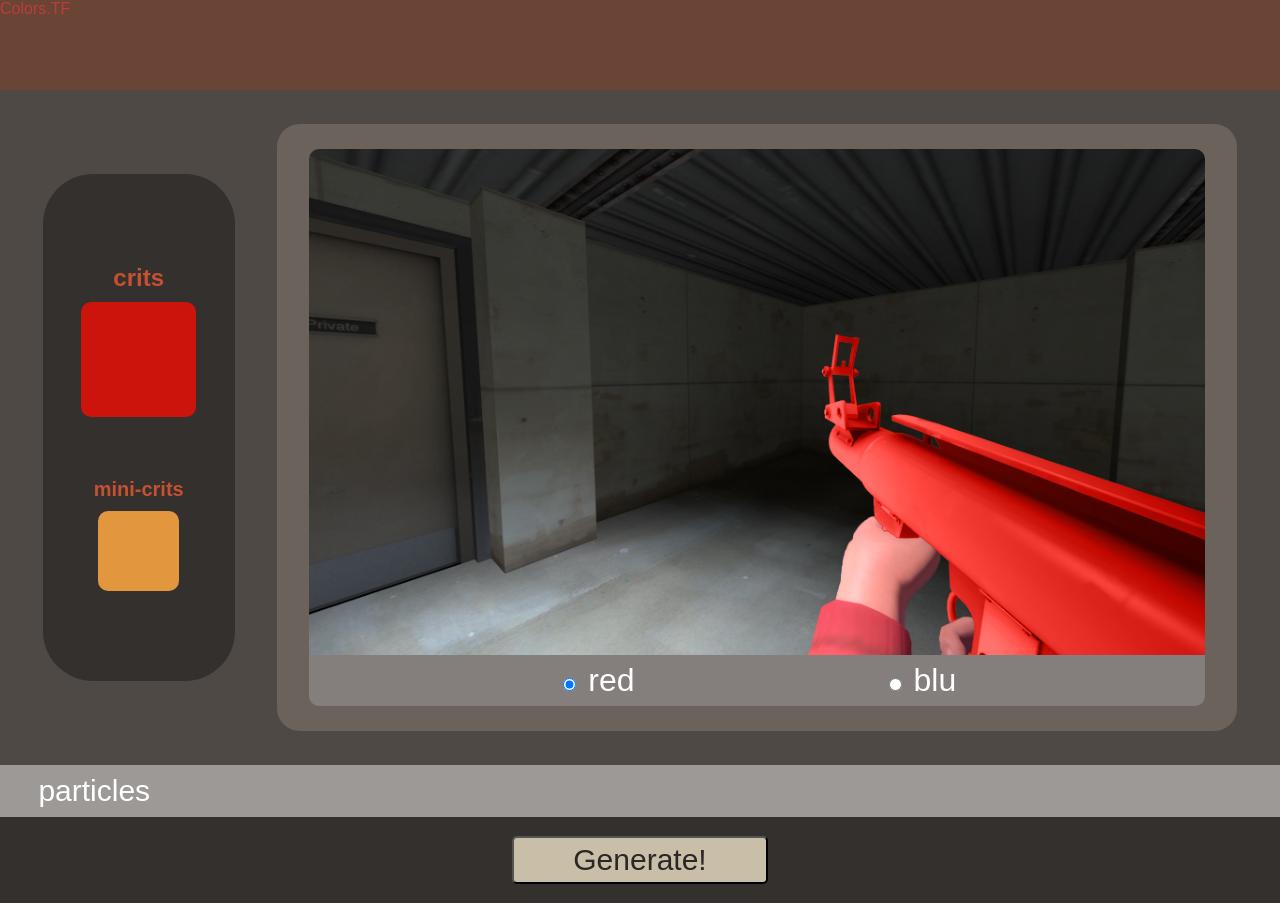
==== intro.html @ cdb83e3b "finished styling generate button" ====
<!doctype html>
<html lang="en">
	<head>
		<meta charset="utf-8">
		<title>My Page Title</title>
		<meta name="description" content="My Page Description">
		<meta name="viewport" content="width=device-width, initial-scale=1.0, maximum-scale=1.0, user-scalable=no" />
		<link rel="stylesheet" href="style.css">
		<link href="color-picker.min.css" rel="stylesheet">
		<style>
			.color-picker.no-alpha .color-picker\:a {
			  display: none;
			}

			.color-picker input {
				box-sizing: border-box;
				display: block;
				width: 100%;
				height: 2em;
				margin: 0;
				padding: 0 .5em;
				background: white;
				border: 1px solid #000;
				border-top-width: 0;
				font-family: 'TF2 Build', sans-serif;
				font-size: 20px;
				color: #000;
				text-transform: uppercase;
				max-width: 9.5em;
			  }
		
			  .color-picker input:invalid {
				color: #f00;
			  }
		</style>
	</head>
	<body>
		<script src="color-picker.min.js"></script>

		<main>
			<nav class="red">Colors.TF</nav>

			<div id="preview-box">
				<div id="preview-color-pane">
					<div id="red-preview-colors" class="preview-colors">
						<div class="red crits">
							<h2>crits</h2>
							<div class='colour-display' jsonpath='material,red_crit,color' ogcolour='204 20 13' style="background-color: rgb(204, 20, 13);"></div>
						</div>
						<div class="red minicrits">
							<h2>mini-crits</h2>
							<div class='colour-display' jsonpath='material,red_minicrit,color' ogcolour='226 150 62' style="background-color: rgb(226, 150, 62);"></div>
						</div>
						
					</div>
					<div id="blue-preview-colors" class="preview-colors">
						<div class="blue crits">
							<h2>crits</h2>
							<div class='colour-display' jsonpath='material,blue_crit,color' ogcolour='13 51 204' style="background-color: rgb(13, 51, 204);"></div>
						</div>
						<div class="blue minicrits">
							<h2>mini-crits</h2>
							<div class='colour-display' jsonpath='material,blue_minicrit,color' ogcolour='29 202 135' style="background-color: rgb(29, 202, 135);"></div>
						</div>
					</div>
				</div>
				
				<div id="preview-tv">
					<div id="preview-image">
						<div id="preview-background"></div>
						<div id="preview-hand-red"></div>
						<div id="preview-hand-blu"></div>
						<div id="preview-color-red"></div>
						<div id="preview-color-blue"></div>
						<div id="preview-template"></div>
					</div>
					
					<div id="team-select">
						<div>
							<input type="radio" onclick="previewSelect('red');" checked="checked" name="team" value="red_preview">
							<label for="red_preview">red</label>	
						</div>
						<div>
							<input type="radio" onclick="previewSelect('blu');" name="team" value="blu_preview">
							<label for="blu_preview">blu</label><br>		
						</div>
					</div>
				</div>
			</div>
			<div class="collapsible layer0">
				<button type="button">particles</button>
				<div class="content">
					<div class="collapsible layer1">
						<button type="button">bullet_tracers_onlycrits.pcf</button>
						<div class="content">
							<div class="collapsible layer2">
								<button type="button">bullet_bignasty_tracer01</button>
								<div class="content">
									<div class="red-particle">
										<div>
											<h3> color1 </h3>
											<div class='colour-display' jsonpath='bullet_tracers_onlycrits.pcf,bullet_bignasty_tracer01_red_crit,color1' ogcolour='255.0 0.0 24.0 255.0' style="background-color: rgb(255.0, 0.0, 24.0);"></div>	
										</div>
										<div>
											<h3> color2 </h3>
											<div class='colour-display' jsonpath='bullet_tracers_onlycrits.pcf,bullet_bignasty_tracer01_red_crit,color2' ogcolour='255.0 2.0 2.0 255.0' style="background-color: rgb(255.0, 2.0, 2.0);"></div>	
										</div>
									</div>
									<div class="blue-particle">
										<div>
											<h3> color1 </h3>
											<div class='colour-display' jsonpath='bullet_tracers_onlycrits.pcf,bullet_bignasty_tracer01_blue_crit,color1' ogcolour='0.0 30.0 255.0 255.0' style="background-color: rgb(0.0, 30.0, 255.0);"></div>
										</div>
										<div>
											<h3> color2 </h3>
											<div class='colour-display' jsonpath='bullet_tracers_onlycrits.pcf,bullet_bignasty_tracer01_blue_crit,color2' ogcolour='2.0 38.0 255.0 255.0' style="background-color: rgb(2.0, 38.0, 255.0);"></div>
										</div>
									</div>							
								</div>
							</div>
							
							<div class="collapsible layer2">
								<button type="button">bullet_impact1</button>
								<div class="content">
									<div class="red-particle">
										<h3> color1 </h3>
										<div class='colour-display' jsonpath='bullet_tracers_onlycrits.pcf,bullet_impact1_red_crit,color1' ogcolour='253.0 126.0 1.0 255.0' style="background-color: rgb(253.0, 126.0, 1.0);"></div>
										<h3> color2 </h3>
										<div class='colour-display' jsonpath='bullet_tracers_onlycrits.pcf,bullet_impact1_red_crit,color2' ogcolour='176.0 65.0 5.0 255.0' style="background-color: rgb(176.0, 65.0, 5.0);"></div>
									</div>
									<div class="blue-particle">
										<h3> color1 </h3>
										<div class='colour-display' jsonpath='bullet_tracers_onlycrits.pcf,bullet_impact1_blue_crit,color1' ogcolour='253.0 126.0 1.0 255.0' style="background-color: rgb(253.0, 126.0, 1.0);"></div>
										<h3> color2 </h3>
										<div class='colour-display' jsonpath='bullet_tracers_onlycrits.pcf,bullet_impact1_blue_crit,color2' ogcolour='176.0 65.0 5.0 255.0' style="background-color: rgb(176.0, 65.0, 5.0);"></div>
									</div>							
								</div>
							</div>
						</div>
					</div>	
				</div>
			</div>
			<div id="generate-button-container">
				<button id="generate-button">
					Generate!
				</button>	
			</div>
		</main>
		<script src="scripts.js"></script>
---- style.css ----
@import url("http://fonts.cdnfonts.com/css/tf2-build");
.both-class-colours {
  display: -webkit-box;
  display: -ms-flexbox;
  display: flex;
  -ms-flex-pack: distribute;
      justify-content: space-around;
  -webkit-box-align: center;
      -ms-flex-align: center;
          align-items: center;
}

.both-class-colours .red-particle, .both-class-colours .blue-particle {
  display: -webkit-box;
  display: -ms-flexbox;
  display: flex;
  -webkit-box-orient: vertical;
  -webkit-box-direction: normal;
      -ms-flex-direction: column;
          flex-direction: column;
  -webkit-box-pack: center;
      -ms-flex-pack: center;
          justify-content: center;
  -webkit-box-align: center;
      -ms-flex-align: center;
          align-items: center;
}

.both-class-colours .red-particle h2, .both-class-colours .blue-particle h2 {
  -ms-flex-item-align: start;
      align-self: flex-start;
}

.both-class-colours .red-particle div, .both-class-colours .blue-particle div {
  display: -webkit-box;
  display: -ms-flexbox;
  display: flex;
  -webkit-box-orient: vertical;
  -webkit-box-direction: normal;
      -ms-flex-direction: column;
          flex-direction: column;
  -webkit-box-pack: center;
      -ms-flex-pack: center;
          justify-content: center;
  -webkit-box-align: center;
      -ms-flex-align: center;
          align-items: center;
}

body {
  margin: 0;
  font-family: 'TF2 Build', sans-serif;
  display: -webkit-box;
  display: -ms-flexbox;
  display: flex;
  -webkit-box-align: center;
      -ms-flex-align: center;
          align-items: center;
  -webkit-box-pack: center;
      -ms-flex-pack: center;
          justify-content: center;
  scrollbar-gutter: stable;
  overflow-x: hidden;
}

main {
  background-color: #34302d;
  min-height: 100vh;
  display: -webkit-box;
  display: -ms-flexbox;
  display: flex;
  -webkit-box-align: center;
      -ms-flex-align: center;
          align-items: center;
  -webkit-box-orient: vertical;
  -webkit-box-direction: normal;
      -ms-flex-direction: column;
          flex-direction: column;
}

main nav {
  width: 100vw;
  height: 10vh;
}

main nav.red {
  background-color: #6a4535;
  color: #bd3b3b;
}

main nav.blu {
  background-color: #395c78;
  color: #768A88;
}

main #preview-box {
  width: 100vw;
  height: 75vh;
  display: -webkit-box;
  display: -ms-flexbox;
  display: flex;
  -webkit-box-pack: space-evenly;
      -ms-flex-pack: space-evenly;
          justify-content: space-evenly;
  background-color: #4f4945;
  -webkit-box-align: center;
      -ms-flex-align: center;
          align-items: center;
}

main #preview-box #preview-color-pane {
  width: 15%;
  height: 75%;
  color: #C65032;
  background-color: #34302d;
  border-radius: 50px;
}

main #preview-box #preview-color-pane #blue-preview-colors {
  display: none;
}

main #preview-box #preview-color-pane .preview-colors {
  display: -webkit-box;
  display: -ms-flexbox;
  display: flex;
  -webkit-box-align: center;
      -ms-flex-align: center;
          align-items: center;
  -webkit-box-pack: space-evenly;
      -ms-flex-pack: space-evenly;
          justify-content: space-evenly;
  padding-top: 20%;
  padding-bottom: 20%;
  -webkit-box-sizing: border-box;
          box-sizing: border-box;
  -webkit-box-orient: vertical;
  -webkit-box-direction: normal;
      -ms-flex-direction: column;
          flex-direction: column;
  height: 100%;
  width: 100%;
}

main #preview-box #preview-color-pane .preview-colors .crits, main #preview-box #preview-color-pane .preview-colors .minicrits {
  height: -webkit-min-content;
  height: -moz-min-content;
  height: min-content;
  width: 60%;
  display: -webkit-box;
  display: -ms-flexbox;
  display: flex;
  -webkit-box-align: center;
      -ms-flex-align: center;
          align-items: center;
  -webkit-box-pack: center;
      -ms-flex-pack: center;
          justify-content: center;
  -webkit-box-orient: vertical;
  -webkit-box-direction: normal;
      -ms-flex-direction: column;
          flex-direction: column;
}

main #preview-box #preview-color-pane .preview-colors .crits h2, main #preview-box #preview-color-pane .preview-colors .minicrits h2 {
  white-space: nowrap;
  text-align: center;
  margin: 0;
  margin-bottom: 10px;
}

main #preview-box #preview-color-pane .preview-colors .crits .colour-display, main #preview-box #preview-color-pane .preview-colors .minicrits .colour-display {
  aspect-ratio: 1;
  width: 100%;
  border-radius: 10px;
}

main #preview-box #preview-color-pane .preview-colors .crits {
  margin-bottom: 10px;
}

main #preview-box #preview-color-pane .preview-colors .minicrits h2 {
  font-size: 1.25em;
}

main #preview-box #preview-color-pane .preview-colors .minicrits .colour-display {
  aspect-ratio: 1;
  width: 70%;
  border-radius: 10px;
}

main #preview-box #preview-tv {
  display: -webkit-box;
  display: -ms-flexbox;
  display: flex;
  -webkit-box-align: center;
      -ms-flex-align: center;
          align-items: center;
  width: 75%;
  height: 90%;
  position: relative;
  background-color: #6b625c;
  border-radius: calc(10px + 1vw);
  -webkit-box-sizing: border-box;
          box-sizing: border-box;
  padding-left: 2.5%;
  padding-right: 2.5%;
  padding-top: 2%;
  padding-bottom: 2%;
  -webkit-box-orient: vertical;
  -webkit-box-direction: normal;
      -ms-flex-direction: column;
          flex-direction: column;
}

main #preview-box #preview-tv #preview-image {
  display: -webkit-box;
  display: -ms-flexbox;
  display: flex;
  -webkit-box-align: center;
      -ms-flex-align: center;
          align-items: center;
  width: 100%;
  height: 100%;
  position: relative;
}

main #preview-box #preview-tv #preview-image * {
  width: 100%;
  height: 100%;
  position: absolute;
  top: 0;
  left: 0;
  background-position: bottom;
  background-repeat: no-repeat;
  background-size: cover;
  border-top-left-radius: 10px;
  border-top-right-radius: 10px;
}

main #preview-box #preview-tv #preview-image #preview-template {
  background-image: url("assets/preview/rocketlauncher/template.png");
  mix-blend-mode: luminosity;
}

main #preview-box #preview-tv #preview-image #preview-color-blue {
  background-color: #215fcc;
  -webkit-mask-image: url("assets/preview/rocketlauncher/mask.png");
          mask-image: url("assets/preview/rocketlauncher/mask.png");
  -webkit-mask-position: bottom;
          mask-position: bottom;
  -webkit-mask-size: cover;
          mask-size: cover;
  display: none;
}

main #preview-box #preview-tv #preview-image #preview-color-red {
  background-color: #cc140d;
  -webkit-mask-image: url("assets/preview/rocketlauncher/mask.png");
          mask-image: url("assets/preview/rocketlauncher/mask.png");
  -webkit-mask-position: bottom;
          mask-position: bottom;
  -webkit-mask-size: cover;
          mask-size: cover;
}

main #preview-box #preview-tv #preview-image #preview-hand-blu {
  background-image: url("assets/preview/rocketlauncher/blu_hand.png");
  display: none;
}

main #preview-box #preview-tv #preview-image #preview-hand-red {
  background-image: url("assets/preview/rocketlauncher/red_hand.png");
}

main #preview-box #preview-tv #preview-image #preview-background {
  background-image: url("assets/preview/rocketlauncher/background.png");
}

main #preview-box #preview-tv #preview-image #preview-crits {
  background-color: #215fcc;
}

main #preview-box #preview-tv #preview-image #preview-crits video {
  mix-blend-mode: luminosity;
}

main #preview-box #preview-tv #team-select {
  display: -webkit-box;
  display: -ms-flexbox;
  display: flex;
  -webkit-box-align: center;
      -ms-flex-align: center;
          align-items: center;
  -webkit-box-pack: space-evenly;
      -ms-flex-pack: space-evenly;
          justify-content: space-evenly;
  width: 100%;
  height: 10%;
  background-color: #847f7d;
  color: #fff;
  font-size: 2em;
  border-bottom-right-radius: 10px;
  border-bottom-left-radius: 10px;
  z-index: 99;
}

main #generate-button-container {
  display: -webkit-box;
  display: -ms-flexbox;
  display: flex;
  -webkit-box-flex: 1;
      -ms-flex: 1;
          flex: 1;
  height: 100%;
  min-height: calc(14vh - 40px);
  width: 100%;
  -webkit-box-align: center;
      -ms-flex-align: center;
          align-items: center;
  -webkit-box-pack: center;
      -ms-flex-pack: center;
          justify-content: center;
}

main #generate-button-container #generate-button {
  height: 50%;
  width: 20%;
  background-color: #C9BFA8;
  border: 2px outset ThreeDLightShadow;
  padding-block: 1px;
  padding-inline: 4px;
  font-family: 'TF2 Build', sans-serif;
  cursor: pointer;
  color: #2A2725;
  display: -webkit-box;
  display: -ms-flexbox;
  display: flex;
  -webkit-box-align: center;
      -ms-flex-align: center;
          align-items: center;
  -webkit-box-pack: center;
      -ms-flex-pack: center;
          justify-content: center;
  font-size: 30px;
  padding-top: 5px;
  padding-bottom: 5px;
  border-radius: 5px;
}

main #generate-button-container #generate-button.active, main #generate-button-container #generate-button:hover {
  background-color: #924738;
  color: #ECE3CB;
}

.collapsible {
  width: 100%;
}

.collapsible button {
  font-family: 'TF2 Build', sans-serif;
  background-color: #4f4945;
  color: white;
  cursor: pointer;
  -webkit-box-sizing: border-box;
          box-sizing: border-box;
  padding: 1vh 3vw;
  font-size: 30px;
  width: 100%;
  border: none;
  text-align: left;
  outline: none;
}

.collapsible .content {
  padding-left: 3vw;
  padding-right: 3vw;
  -webkit-box-sizing: border-box;
          box-sizing: border-box;
  max-height: 0;
  width: 100%;
  overflow: hidden;
  -webkit-transition: max-height 0.2s ease-out;
  transition: max-height 0.2s ease-out;
}

.collapsible .content .collapsible {
  margin-top: 3vh;
  margin-bottom: 3vh;
}

.collapsible .content .red-particle, .collapsible .content .blue-particle {
  margin-top: 3vh;
  margin-bottom: 3vh;
  padding-top: 3vh;
  padding-bottom: 3vh;
  display: -webkit-box;
  display: -ms-flexbox;
  display: flex;
  -webkit-box-pack: space-evenly;
      -ms-flex-pack: space-evenly;
          justify-content: space-evenly;
}

.collapsible .content .red-particle div, .collapsible .content .blue-particle div {
  display: -webkit-box;
  display: -ms-flexbox;
  display: flex;
  -webkit-box-orient: vertical;
  -webkit-box-direction: normal;
      -ms-flex-direction: column;
          flex-direction: column;
}

.collapsible .content .red-particle div h3, .collapsible .content .blue-particle div h3 {
  margin: 0;
  font-size: 30px;
}

.collapsible .content .red-particle div .colour-display, .collapsible .content .blue-particle div .colour-display {
  height: 15vh;
  aspect-ratio: 1;
  border: solid black;
  border-radius: 10px;
}

.collapsible .content .blue-particle {
  background-color: #5b7a8c90;
  border: solid #395c78;
  border-radius: 10px;
}

.collapsible .content .red-particle {
  background-color: #bd3b3b90;
  border: solid #762523;
  border-radius: 10px;
}

.collapsible.layer0 {
  background-color: #9d9997;
}

.collapsible.layer0 button {
  background-color: #9d9997;
}

.collapsible.layer0 button.active, .collapsible.layer0 button:hover {
  background-color: #847f7d;
}

.collapsible.layer0 content {
  background-color: #4f4945;
}

.collapsible.layer1 {
  background-color: #4f4945;
}

.collapsible.layer1 button {
  background-color: #4f4945;
}

.collapsible.layer1 button.active, .collapsible.layer1 button:hover {
  background-color: #34302d;
}

.collapsible.layer1 content {
  background-color: #9d9997;
}

.collapsible.layer2 {
  background-color: #9d9997;
}

.collapsible.layer2 button {
  background-color: #9d9997;
}

.collapsible.layer2 button.active, .collapsible.layer2 button:hover {
  background-color: #847f7d;
}

.collapsible.layer2 content {
  background-color: #4f4945;
}
/*# sourceMappingURL=style.css.map */
---- color-picker.min.css ----
.color-picker,.color-picker *,.color-picker ::after,.color-picker ::before,.color-picker::after,.color-picker::before{box-sizing:border-box}.color-picker{position:absolute;top:0;left:0;z-index:9999;box-shadow:1px 3px 6px rgba(0,0,0,.5)}.color-picker>div{display:flex;height:10em;border:1px solid #000;color:#000}.color-picker>div *{border-color:inherit;color:inherit}.color-picker i{font:inherit;font-size:12px}.color-picker\:a,.color-picker\:h,.color-picker\:sv{background-size:100% 100%;position:relative;-webkit-touch-callout:none;-webkit-user-select:none;-moz-user-select:none;-ms-user-select:none;user-select:none;-webkit-tap-highlight-color:transparent}.color-picker\:a div,.color-picker\:h div,.color-picker\:sv div{position:absolute;top:0;right:0;bottom:0;left:0}.color-picker\:a,.color-picker\:h{width:1.5em;border-left:1px solid;cursor:ns-resize;overflow:hidden}.color-picker\:a i,.color-picker\:h i{display:block;height:.5em;position:absolute;top:-.25em;right:0;left:0;z-index:2}.color-picker\:a i::before,.color-picker\:h i::before{display:block;content:"";position:absolute;top:0;right:0;bottom:0;left:0;border:.25em solid;border-top-color:transparent;border-bottom-color:transparent}.color-picker\:a div{z-index:2}.color-picker\:a div+div{background-image:linear-gradient(45deg,#ddd 25%,transparent 25%,transparent 75%,#ddd 75%,#ddd 100%),linear-gradient(45deg,#ddd 25%,#fff 25%,#fff 75%,#ddd 75%,#ddd 100%);background-size:.5em .5em;background-position:0 0,.25em .25em;z-index:1}.color-picker\:h div{background-image:linear-gradient(to top,red 0,#ff0 17%,#0f0 33%,#0ff 50%,#00f 67%,#f0f 83%,red 100%)}.color-picker\:sv{width:10em;cursor:crosshair;overflow:hidden}.color-picker\:sv div+div{background-image:linear-gradient(to right,#fff,rgba(255,255,255,0))}.color-picker\:sv div+div+div{background-image:linear-gradient(to top,#000,rgba(0,0,0,0))}.color-picker\:sv i{display:block;width:.75em;height:.75em;position:absolute;top:-.375em;right:-.375em;z-index:2}.color-picker\:sv i::before{display:block;content:"";position:absolute;top:0;right:0;bottom:0;left:0;border:1px solid #fff;border-radius:100%;box-shadow:0 0 2px #000}
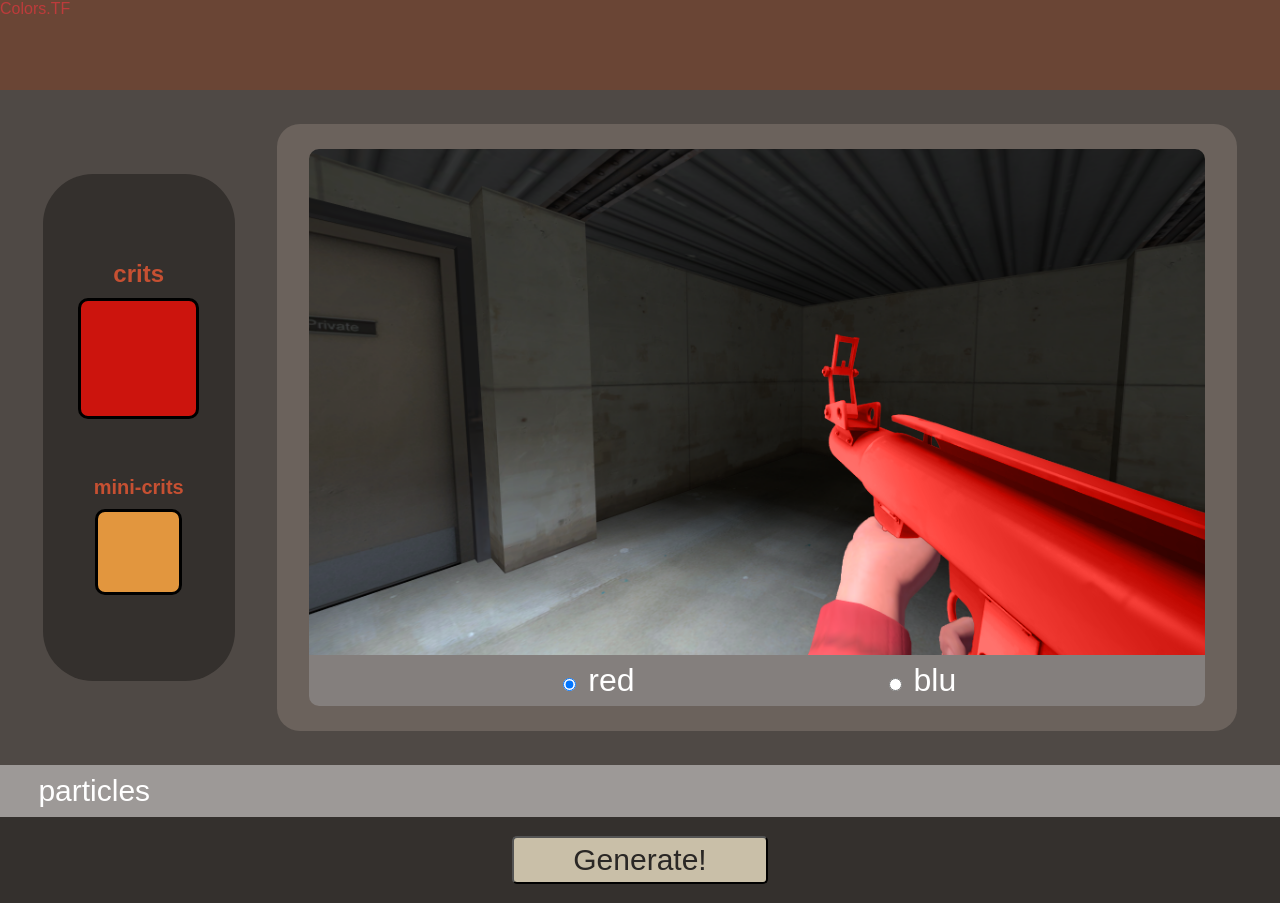
==== commit c8574e83: "testing three colors" ====
--- a/intro.html
+++ b/intro.html
@@ -90,6 +90,10 @@
 			<div class="collapsible layer0">
 				<button type="button">particles</button>
 				<div class="content">
+					<div class="color-lock-container">
+						<input type="checkbox" id="colorLock" name="colorLock" checked>
+						<label for="colorLock">Adjust particle colors relative to crit colors?</label>   
+					</div>
 					<div class="collapsible layer1">
 						<button type="button">bullet_tracers_onlycrits.pcf</button>
 						<div class="content">
@@ -118,22 +122,37 @@
 									</div>							
 								</div>
 							</div>
-							
 							<div class="collapsible layer2">
-								<button type="button">bullet_impact1</button>
+								<button type="button">critgun_weaponmodel</button>
 								<div class="content">
 									<div class="red-particle">
-										<h3> color1 </h3>
-										<div class='colour-display' jsonpath='bullet_tracers_onlycrits.pcf,bullet_impact1_red_crit,color1' ogcolour='253.0 126.0 1.0 255.0' style="background-color: rgb(253.0, 126.0, 1.0);"></div>
-										<h3> color2 </h3>
-										<div class='colour-display' jsonpath='bullet_tracers_onlycrits.pcf,bullet_impact1_red_crit,color2' ogcolour='176.0 65.0 5.0 255.0' style="background-color: rgb(176.0, 65.0, 5.0);"></div>
+										<div>
+											<h3> fade </h3>
+											<div class='colour-display' jsonpath='firstperson_weapon_fx.pcf,critgun_weaponmodel_red,color_fade' ogcolour='176.0 0.0 0.0 255.0' style="background-color: rgb(176.0, 0.0, 0.0);"></div>
+										</div>
+										<div>
+											<h3> color1 </h3>
+											<div class='colour-display' jsonpath='firstperson_weapon_fx.pcf,critgun_weaponmodel_red,color1' ogcolour='255.0 148.0 70.0 255.0' style="background-color: rgb(255.0, 148.0, 70.0);"></div>
+										</div>
+										<div>
+											<h3> color2 </h3>
+											<div class='colour-display' jsonpath='firstperson_weapon_fx.pcf,critgun_weaponmodel_red,color2' ogcolour='255.0 108.0 0.0 255.0' style="background-color: rgb(255.0, 108.0, 0.0);"></div>
+										</div>
 									</div>
 									<div class="blue-particle">
-										<h3> color1 </h3>
-										<div class='colour-display' jsonpath='bullet_tracers_onlycrits.pcf,bullet_impact1_blue_crit,color1' ogcolour='253.0 126.0 1.0 255.0' style="background-color: rgb(253.0, 126.0, 1.0);"></div>
-										<h3> color2 </h3>
-										<div class='colour-display' jsonpath='bullet_tracers_onlycrits.pcf,bullet_impact1_blue_crit,color2' ogcolour='176.0 65.0 5.0 255.0' style="background-color: rgb(176.0, 65.0, 5.0);"></div>
-									</div>							
+										<div>
+											<h3> fade </h3>
+											<div class='colour-display' jsonpath='firstperson_weapon_fx.pcf,critgun_weaponmodel_blu,color_fade' ogcolour='0.0 100.0 249.0 255.0' style="background-color: rgb(0.0, 100.0, 249.0);"></div>
+										</div>
+										<div>
+											<h3> color1 </h3>
+											<div class='colour-display' jsonpath='firstperson_weapon_fx.pcf,critgun_weaponmodel_blu,color1' ogcolour='125.0 125.0 255.0 255.0' style="background-color: rgb(125.0, 125.0, 255.0);"></div>
+										</div>
+										<div>
+											<h3> color2 </h3>
+											<div class='colour-display' jsonpath='firstperson_weapon_fx.pcf,critgun_weaponmodel_blu,color2' ogcolour='116.0 162.0 255.0 255.0' style="background-color: rgb(116.0, 162.0, 255.0);"></div>
+										</div>
+									</div>
 								</div>
 							</div>
 						</div>
--- a/style.css
+++ b/style.css
@@ -90,7 +90,7 @@
 
 main nav.blu {
   background-color: #395c78;
-  color: #768A88;
+  color: #42c4c4;
 }
 
 main #preview-box {
@@ -111,7 +111,6 @@
 main #preview-box #preview-color-pane {
   width: 15%;
   height: 75%;
-  color: #C65032;
   background-color: #34302d;
   border-radius: 50px;
 }
@@ -167,12 +166,22 @@
   text-align: center;
   margin: 0;
   margin-bottom: 10px;
+  color: #C65032;
+}
+
+main #preview-box #preview-color-pane .preview-colors .crits.red h2, main #preview-box #preview-color-pane .preview-colors .minicrits.red h2 {
+  color: #C65032;
+}
+
+main #preview-box #preview-color-pane .preview-colors .crits.blue h2, main #preview-box #preview-color-pane .preview-colors .minicrits.blue h2 {
+  color: #39afcd;
 }
 
 main #preview-box #preview-color-pane .preview-colors .crits .colour-display, main #preview-box #preview-color-pane .preview-colors .minicrits .colour-display {
   aspect-ratio: 1;
   width: 100%;
   border-radius: 10px;
+  border: solid black;
 }
 
 main #preview-box #preview-color-pane .preview-colors .crits {
@@ -384,6 +393,12 @@
   transition: max-height 0.2s ease-out;
 }
 
+.collapsible .content .color-lock-container {
+  height: 2.5vh;
+  margin-bottom: -2.5vh;
+  color: #292526;
+}
+
 .collapsible .content .collapsible {
   margin-top: 3vh;
   margin-bottom: 3vh;
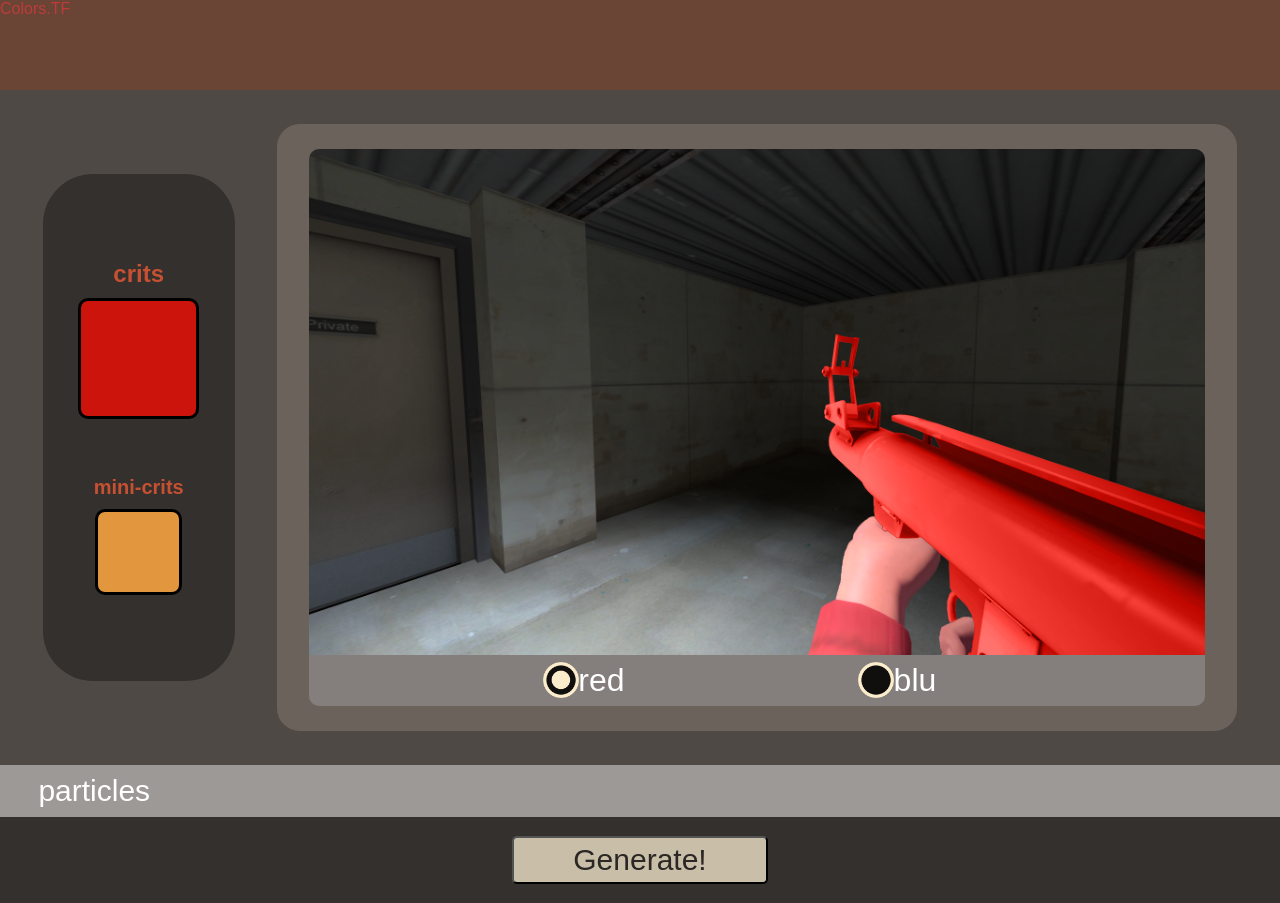
==== commit 2ae58654: "updated radio buttons to be tf2 styled" ====
--- a/intro.html
+++ b/intro.html
@@ -76,16 +76,20 @@
 					</div>
 					
 					<div id="team-select">
-						<div>
-							<input type="radio" onclick="previewSelect('red');" checked="checked" name="team" value="red_preview">
+						<div onclick="previewSelect('red');" >
+							<input id="red_preview_radio" type="radio" checked="checked" name="team" value="red_preview">
 							<label for="red_preview">red</label>	
 						</div>
-						<div>
-							<input type="radio" onclick="previewSelect('blu');" name="team" value="blu_preview">
+						<div onclick="previewSelect('blu');" >
+							<input id="blu_preview_radio" type="radio" name="team" value="blu_preview">
 							<label for="blu_preview">blu</label><br>		
 						</div>
 					</div>
 				</div>
+			</div>
+			<div id="tooltip">
+				The game will choose a random color between Color1 and Color2 when spawning the particle.
+				The particle will fade to the color in Fade by the end of its life.
 			</div>
 			<div class="collapsible layer0">
 				<button type="button">particles</button>
@@ -100,6 +104,7 @@
 							<div class="collapsible layer2">
 								<button type="button">bullet_bignasty_tracer01</button>
 								<div class="content">
+									<div class="help" onmouseleave="hideToolTip()" onmousemove="showToolTip(event)">?</div>
 									<div class="red-particle">
 										<div>
 											<h3> color1 </h3>
--- a/style.css
+++ b/style.css
@@ -1,4 +1,5 @@
 @import url("http://fonts.cdnfonts.com/css/tf2-build");
+@import url("http://fonts.cdnfonts.com/css/tf2-secondary");
 .both-class-colours {
   display: -webkit-box;
   display: -ms-flexbox;
@@ -314,6 +315,22 @@
   z-index: 99;
 }
 
+main #preview-box #preview-tv #team-select input[type="radio"] {
+  display: none;
+}
+
+main #preview-box #preview-tv #team-select label {
+  background: url("/assets/radio_button.png") no-repeat;
+  background-size: contain;
+  padding-left: 2ch;
+  margin-left: -2ch;
+}
+
+main #preview-box #preview-tv #team-select input[type="radio"]:checked + label {
+  background: url("/assets/radio_button_select.png") no-repeat;
+  background-size: contain;
+}
+
 main #generate-button-container {
   display: -webkit-box;
   display: -ms-flexbox;
@@ -399,6 +416,22 @@
   color: #292526;
 }
 
+.collapsible .content .color-lock-container input[type="checkbox"] {
+  opacity: 0;
+}
+
+.collapsible .content .color-lock-container label {
+  background: url("/assets/unchecked.png") no-repeat;
+  background-size: contain;
+  padding-left: 2ch;
+  margin-left: -2ch;
+}
+
+.collapsible .content .color-lock-container input[type="checkbox"]:checked + label {
+  background: url("/assets/checked.png") no-repeat;
+  background-size: contain;
+}
+
 .collapsible .content .collapsible {
   margin-top: 3vh;
   margin-bottom: 3vh;
@@ -498,4 +531,60 @@
 .collapsible.layer2 content {
   background-color: #4f4945;
 }
+
+.help {
+  left: 100%;
+  position: relative;
+  height: 2.5vw;
+  width: 2.5vw;
+  display: -webkit-box;
+  display: -ms-flexbox;
+  display: flex;
+  -webkit-box-align: center;
+      -ms-flex-align: center;
+          align-items: center;
+  -webkit-box-pack: center;
+      -ms-flex-pack: center;
+          justify-content: center;
+  margin-bottom: -2.8vw;
+  font-size: 40px;
+  margin-left: 0.2vw;
+  margin-top: 0.3vw;
+  border-radius: 100%;
+  color: #ECE3CB;
+  background-color: #766B5E;
+  cursor: pointer;
+}
+
+.help:hover {
+  background-color: #924738;
+  color: #ECE3CB;
+}
+
+#tooltip {
+  font-family: 'TF2 Secondary', sans-serif;
+  opacity: 0;
+  position: absolute;
+  background-color: black;
+  color: white;
+  top: 0;
+  left: 0;
+  width: 400px;
+  padding-top: 20px;
+  padding-bottom: 20px;
+  padding-left: 40px;
+  padding-right: 40px;
+  font-size: 18px;
+  border-radius: 10px;
+  background: -webkit-gradient(linear, left bottom, left top, from(#211D19), to(#38332D));
+  background: linear-gradient(to top, #211D19 0%, #38332D 100%);
+  border: 2px outset ThreeDLightShadow;
+  border-color: #726657;
+  z-index: 99;
+  pointer-events: none;
+}
+
+#tooltip.active {
+  opacity: 1;
+}
 /*# sourceMappingURL=style.css.map */
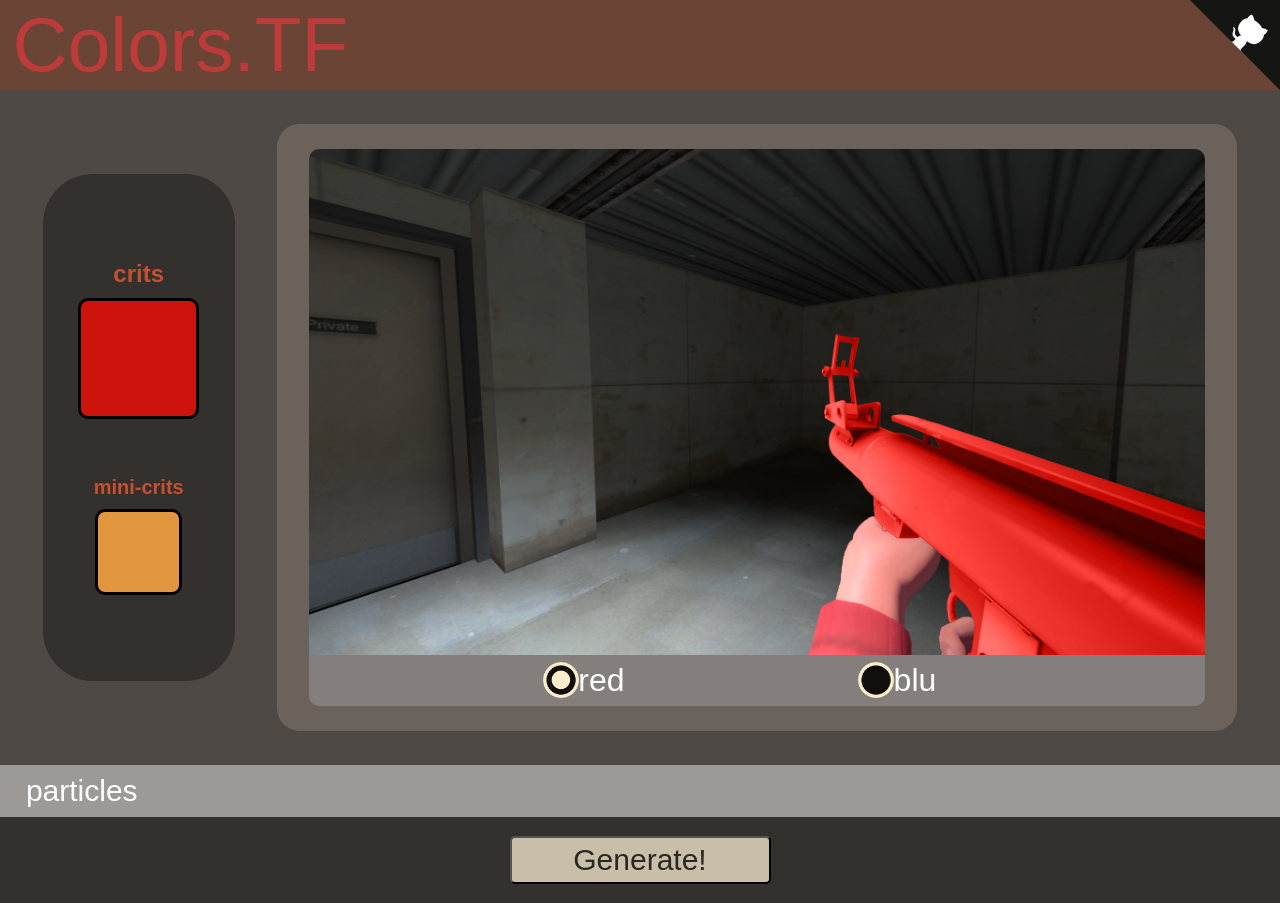
==== commit cab72189: "adjusted logo added github link" ====
--- a/intro.html
+++ b/intro.html
@@ -36,10 +36,9 @@
 	</head>
 	<body>
 		<script src="color-picker.min.js"></script>
-
 		<main>
 			<nav class="red">Colors.TF</nav>
-
+			<a href="https://your-url" class="github-corner" aria-label="View source on GitHub"><svg width="10vh" height="10vh" viewBox="0 0 250 250" style="fill:#151513; color:#fff; position: absolute; top: 0; border: 0; right: 0;" aria-hidden="true"><path d="M0,0 L115,115 L130,115 L142,142 L250,250 L250,0 Z"></path><path d="M128.3,109.0 C113.8,99.7 119.0,89.6 119.0,89.6 C122.0,82.7 120.5,78.6 120.5,78.6 C119.2,72.0 123.4,76.3 123.4,76.3 C127.3,80.9 125.5,87.3 125.5,87.3 C122.9,97.6 130.6,101.9 134.4,103.2" fill="currentColor" style="transform-origin: 130px 106px;" class="octo-arm"></path><path d="M115.0,115.0 C114.9,115.1 118.7,116.5 119.8,115.4 L133.7,101.6 C136.9,99.2 139.9,98.4 142.2,98.6 C133.8,88.0 127.5,74.4 143.8,58.0 C148.5,53.4 154.0,51.2 159.7,51.0 C160.3,49.4 163.2,43.6 171.4,40.1 C171.4,40.1 176.1,42.5 178.8,56.2 C183.1,58.6 187.2,61.8 190.9,65.4 C194.5,69.0 197.7,73.2 200.1,77.6 C213.8,80.2 216.3,84.9 216.3,84.9 C212.7,93.1 206.9,96.0 205.4,96.6 C205.1,102.4 203.0,107.8 198.3,112.5 C181.9,128.9 168.3,122.5 157.7,114.1 C157.9,116.9 156.7,120.9 152.7,124.9 L141.0,136.5 C139.8,137.7 141.6,141.9 141.8,141.8 Z" fill="currentColor" class="octo-body"></path></svg></a><style>.github-corner:hover .octo-arm{animation:octocat-wave 560ms ease-in-out}@keyframes octocat-wave{0%,100%{transform:rotate(0)}20%,60%{transform:rotate(-25deg)}40%,80%{transform:rotate(10deg)}}@media (max-width:500px){.github-corner:hover .octo-arm{animation:none}.github-corner .octo-arm{animation:octocat-wave 560ms ease-in-out}}</style>
 			<div id="preview-box">
 				<div id="preview-color-pane">
 					<div id="red-preview-colors" class="preview-colors">
--- a/style.css
+++ b/style.css
@@ -82,6 +82,14 @@
 main nav {
   width: 100vw;
   height: 10vh;
+  font-size: 8.5vh;
+  display: -webkit-box;
+  display: -ms-flexbox;
+  display: flex;
+  -webkit-box-align: center;
+      -ms-flex-align: center;
+          align-items: center;
+  padding-left: 25px;
 }
 
 main nav.red {
@@ -324,6 +332,7 @@
   background-size: contain;
   padding-left: 2ch;
   margin-left: -2ch;
+  cursor: pointer;
 }
 
 main #preview-box #preview-tv #team-select input[type="radio"]:checked + label {
@@ -425,6 +434,7 @@
   background-size: contain;
   padding-left: 2ch;
   margin-left: -2ch;
+  cursor: pointer;
 }
 
 .collapsible .content .color-lock-container input[type="checkbox"]:checked + label {
@@ -564,6 +574,7 @@
 #tooltip {
   font-family: 'TF2 Secondary', sans-serif;
   opacity: 0;
+  display: none;
   position: absolute;
   background-color: black;
   color: white;
@@ -586,5 +597,6 @@
 
 #tooltip.active {
   opacity: 1;
+  display: revert;
 }
 /*# sourceMappingURL=style.css.map */
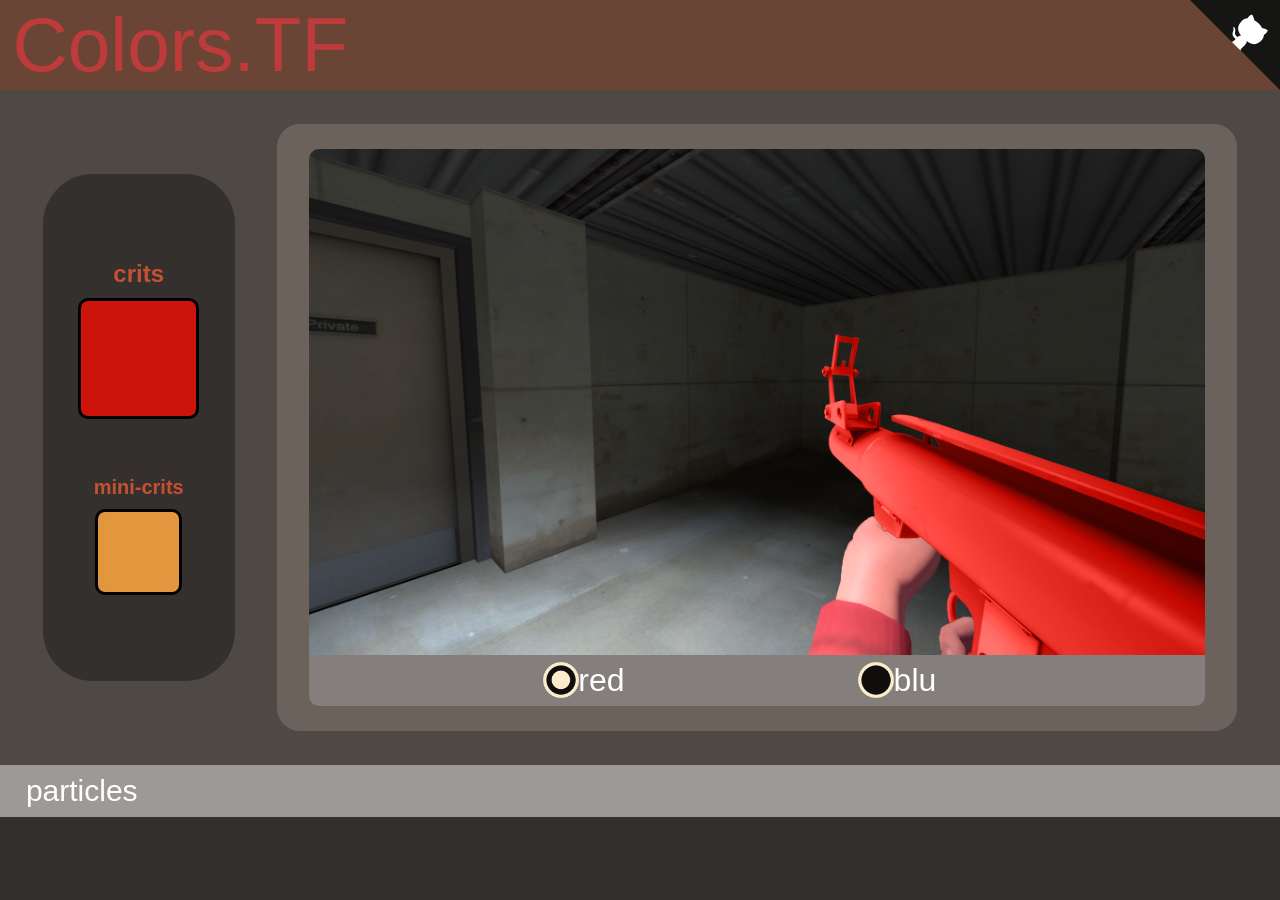
==== commit 28f125ec: "generate final html dont allow more requests while generating" ====
--- a/intro.html
+++ b/intro.html
@@ -38,7 +38,7 @@
 		<script src="color-picker.min.js"></script>
 		<main>
 			<nav class="red">Colors.TF</nav>
-			<a href="https://your-url" class="github-corner" aria-label="View source on GitHub"><svg width="10vh" height="10vh" viewBox="0 0 250 250" style="fill:#151513; color:#fff; position: absolute; top: 0; border: 0; right: 0;" aria-hidden="true"><path d="M0,0 L115,115 L130,115 L142,142 L250,250 L250,0 Z"></path><path d="M128.3,109.0 C113.8,99.7 119.0,89.6 119.0,89.6 C122.0,82.7 120.5,78.6 120.5,78.6 C119.2,72.0 123.4,76.3 123.4,76.3 C127.3,80.9 125.5,87.3 125.5,87.3 C122.9,97.6 130.6,101.9 134.4,103.2" fill="currentColor" style="transform-origin: 130px 106px;" class="octo-arm"></path><path d="M115.0,115.0 C114.9,115.1 118.7,116.5 119.8,115.4 L133.7,101.6 C136.9,99.2 139.9,98.4 142.2,98.6 C133.8,88.0 127.5,74.4 143.8,58.0 C148.5,53.4 154.0,51.2 159.7,51.0 C160.3,49.4 163.2,43.6 171.4,40.1 C171.4,40.1 176.1,42.5 178.8,56.2 C183.1,58.6 187.2,61.8 190.9,65.4 C194.5,69.0 197.7,73.2 200.1,77.6 C213.8,80.2 216.3,84.9 216.3,84.9 C212.7,93.1 206.9,96.0 205.4,96.6 C205.1,102.4 203.0,107.8 198.3,112.5 C181.9,128.9 168.3,122.5 157.7,114.1 C157.9,116.9 156.7,120.9 152.7,124.9 L141.0,136.5 C139.8,137.7 141.6,141.9 141.8,141.8 Z" fill="currentColor" class="octo-body"></path></svg></a><style>.github-corner:hover .octo-arm{animation:octocat-wave 560ms ease-in-out}@keyframes octocat-wave{0%,100%{transform:rotate(0)}20%,60%{transform:rotate(-25deg)}40%,80%{transform:rotate(10deg)}}@media (max-width:500px){.github-corner:hover .octo-arm{animation:none}.github-corner .octo-arm{animation:octocat-wave 560ms ease-in-out}}</style>
+			<a href="https://github.com/sticks-stuff/colours.tf/" class="github-corner" aria-label="View source on GitHub"><svg width="10vh" height="10vh" viewBox="0 0 250 250" style="fill:#151513; color:#fff; position: absolute; top: 0; border: 0; right: 0;" aria-hidden="true"><path d="M0,0 L115,115 L130,115 L142,142 L250,250 L250,0 Z"></path><path d="M128.3,109.0 C113.8,99.7 119.0,89.6 119.0,89.6 C122.0,82.7 120.5,78.6 120.5,78.6 C119.2,72.0 123.4,76.3 123.4,76.3 C127.3,80.9 125.5,87.3 125.5,87.3 C122.9,97.6 130.6,101.9 134.4,103.2" fill="currentColor" style="transform-origin: 130px 106px;" class="octo-arm"></path><path d="M115.0,115.0 C114.9,115.1 118.7,116.5 119.8,115.4 L133.7,101.6 C136.9,99.2 139.9,98.4 142.2,98.6 C133.8,88.0 127.5,74.4 143.8,58.0 C148.5,53.4 154.0,51.2 159.7,51.0 C160.3,49.4 163.2,43.6 171.4,40.1 C171.4,40.1 176.1,42.5 178.8,56.2 C183.1,58.6 187.2,61.8 190.9,65.4 C194.5,69.0 197.7,73.2 200.1,77.6 C213.8,80.2 216.3,84.9 216.3,84.9 C212.7,93.1 206.9,96.0 205.4,96.6 C205.1,102.4 203.0,107.8 198.3,112.5 C181.9,128.9 168.3,122.5 157.7,114.1 C157.9,116.9 156.7,120.9 152.7,124.9 L141.0,136.5 C139.8,137.7 141.6,141.9 141.8,141.8 Z" fill="currentColor" class="octo-body"></path></svg></a><style>.github-corner:hover .octo-arm{animation:octocat-wave 560ms ease-in-out}@keyframes octocat-wave{0%,100%{transform:rotate(0)}20%,60%{transform:rotate(-25deg)}40%,80%{transform:rotate(10deg)}}@media (max-width:500px){.github-corner:hover .octo-arm{animation:none}.github-corner .octo-arm{animation:octocat-wave 560ms ease-in-out}}</style>
 			<div id="preview-box">
 				<div id="preview-color-pane">
 					<div id="red-preview-colors" class="preview-colors">
@@ -96,77 +96,4 @@
 					<div class="color-lock-container">
 						<input type="checkbox" id="colorLock" name="colorLock" checked>
 						<label for="colorLock">Adjust particle colors relative to crit colors?</label>   
-					</div>
-					<div class="collapsible layer1">
-						<button type="button">bullet_tracers_onlycrits.pcf</button>
-						<div class="content">
-							<div class="collapsible layer2">
-								<button type="button">bullet_bignasty_tracer01</button>
-								<div class="content">
-									<div class="help" onmouseleave="hideToolTip()" onmousemove="showToolTip(event)">?</div>
-									<div class="red-particle">
-										<div>
-											<h3> color1 </h3>
-											<div class='colour-display' jsonpath='bullet_tracers_onlycrits.pcf,bullet_bignasty_tracer01_red_crit,color1' ogcolour='255.0 0.0 24.0 255.0' style="background-color: rgb(255.0, 0.0, 24.0);"></div>	
-										</div>
-										<div>
-											<h3> color2 </h3>
-											<div class='colour-display' jsonpath='bullet_tracers_onlycrits.pcf,bullet_bignasty_tracer01_red_crit,color2' ogcolour='255.0 2.0 2.0 255.0' style="background-color: rgb(255.0, 2.0, 2.0);"></div>	
-										</div>
-									</div>
-									<div class="blue-particle">
-										<div>
-											<h3> color1 </h3>
-											<div class='colour-display' jsonpath='bullet_tracers_onlycrits.pcf,bullet_bignasty_tracer01_blue_crit,color1' ogcolour='0.0 30.0 255.0 255.0' style="background-color: rgb(0.0, 30.0, 255.0);"></div>
-										</div>
-										<div>
-											<h3> color2 </h3>
-											<div class='colour-display' jsonpath='bullet_tracers_onlycrits.pcf,bullet_bignasty_tracer01_blue_crit,color2' ogcolour='2.0 38.0 255.0 255.0' style="background-color: rgb(2.0, 38.0, 255.0);"></div>
-										</div>
-									</div>							
-								</div>
-							</div>
-							<div class="collapsible layer2">
-								<button type="button">critgun_weaponmodel</button>
-								<div class="content">
-									<div class="red-particle">
-										<div>
-											<h3> fade </h3>
-											<div class='colour-display' jsonpath='firstperson_weapon_fx.pcf,critgun_weaponmodel_red,color_fade' ogcolour='176.0 0.0 0.0 255.0' style="background-color: rgb(176.0, 0.0, 0.0);"></div>
-										</div>
-										<div>
-											<h3> color1 </h3>
-											<div class='colour-display' jsonpath='firstperson_weapon_fx.pcf,critgun_weaponmodel_red,color1' ogcolour='255.0 148.0 70.0 255.0' style="background-color: rgb(255.0, 148.0, 70.0);"></div>
-										</div>
-										<div>
-											<h3> color2 </h3>
-											<div class='colour-display' jsonpath='firstperson_weapon_fx.pcf,critgun_weaponmodel_red,color2' ogcolour='255.0 108.0 0.0 255.0' style="background-color: rgb(255.0, 108.0, 0.0);"></div>
-										</div>
-									</div>
-									<div class="blue-particle">
-										<div>
-											<h3> fade </h3>
-											<div class='colour-display' jsonpath='firstperson_weapon_fx.pcf,critgun_weaponmodel_blu,color_fade' ogcolour='0.0 100.0 249.0 255.0' style="background-color: rgb(0.0, 100.0, 249.0);"></div>
-										</div>
-										<div>
-											<h3> color1 </h3>
-											<div class='colour-display' jsonpath='firstperson_weapon_fx.pcf,critgun_weaponmodel_blu,color1' ogcolour='125.0 125.0 255.0 255.0' style="background-color: rgb(125.0, 125.0, 255.0);"></div>
-										</div>
-										<div>
-											<h3> color2 </h3>
-											<div class='colour-display' jsonpath='firstperson_weapon_fx.pcf,critgun_weaponmodel_blu,color2' ogcolour='116.0 162.0 255.0 255.0' style="background-color: rgb(116.0, 162.0, 255.0);"></div>
-										</div>
-									</div>
-								</div>
-							</div>
-						</div>
-					</div>	
-				</div>
-			</div>
-			<div id="generate-button-container">
-				<button id="generate-button">
-					Generate!
-				</button>	
-			</div>
-		</main>
-		<script src="scripts.js"></script>+					</div>
--- a/style.css
+++ b/style.css
@@ -386,6 +386,11 @@
 main #generate-button-container #generate-button.active, main #generate-button-container #generate-button:hover {
   background-color: #924738;
   color: #ECE3CB;
+}
+
+main #generate-button-container #generate-button.generating {
+  cursor: not-allowed;
+  pointer-events: none;
 }
 
 .collapsible {
